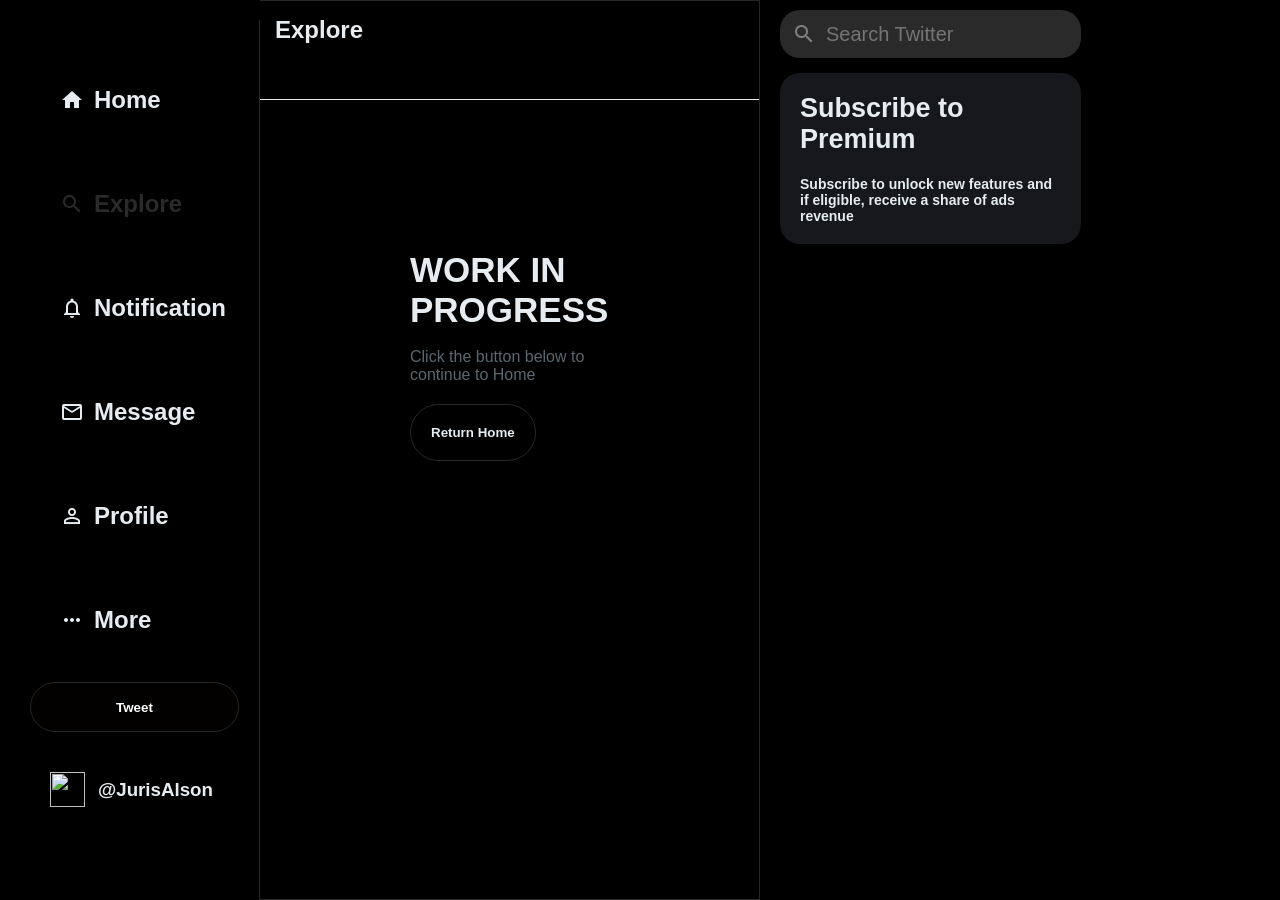
==== TwitterCloneUi/Explore.html @ dde91ad6 "update" ====
<!DOCTYPE html>
<html lang="en">
<head>
    <meta charset="UTF-8">
    <meta name="viewport" content="width=device-width, initial-scale=1.0">
    <title>Document</title>
    <link rel="stylesheet" href="Explore.css">
    <link href="https://fonts.googleapis.com/icon?family=Material+Icons" rel="stylesheet" />
    <link rel="stylesheet" href="https://cdnjs.cloudflare.com/ajax/libs/font-awesome/5.15.3/css/all.min.css"
          integrity="sha512-iBBXm8fW90+nuLcSKlbmrPcLa0OT92xO1BIsZ+ywDWZCvqsWgccV3gFoRBv0z+8dLJgyAHIhR35VZc2oM/gI1w=="
          crossorigin="anonymous"/>
</head>

<body>
    <div class="sidebar">
        <i class="fab fa-twitter"></i>
        <div class="sidebarOption">
            <span class="material-icons"> home </span>
            <a href="Home.html"><h2>Home</h2></a>
        </div>
    
        <div class="sidebarOption active">
            <span class="material-icons"> search </span>
            <h2>Explore</h2>
        </div>
    
        <div class="sidebarOption">
            <span class="material-icons"> notifications_none </span>
            <a href="Notification.html"><h2>Notification</h2></a>
        </div>
    
        <div class="sidebarOption">
            <span class="material-icons"> mail_outline </span>
            <a href="Messages.html"><h2>Message</h2></a>
        </div>
        
        <div class="sidebarOption">
            <span class="material-icons">perm_identity</span>
            <a href="Profile.html"><h2>Profile</h2></a>
        </div>
        
        <div class="sidebarOption">
            <span class="material-icons"> more_horiz </span>
            <h2>More</h2>
        </div>
    
        <button class="sidebar__tweet">Tweet</button>

        <div class="sidebarOption">
            <img class="logout"
              src="https://i.pinimg.com/originals/a6/58/32/a65832155622ac173337874f02b218fb.png"
            />
            <a href="login.html"><h3>@JurisAlson</h3></a>
        </div>
    </div>

    <div class="Messagesinfo">

        <div class="Explore">
            <h2>Explore</h2>
        </div>

        <div class="ExploreContent">
            <h3>WORK IN PROGRESS <br></h3>
            <br>
            <p>Click the button below to continue to Home</p>
            <a href="Home.html"><button class="btnmsg"> Return Home</button> </a>
        </div>

    </div>  
 

    
    <div class="widgets">
        <div class="widgets__input">
          <span class="material-icons widgets__searchIcon"> search </span>
          <input type="text" placeholder="Search Twitter" />
        </div>
  
        <div class="widgets__widgetContainer">
              <h2>Subscribe to Premium</h2>
              <br>
              <p>Subscribe to unlock new features and if eligible, receive a share of ads revenue</p>
        </div>
    </div> 
</body>
</body>
</html>
---- TwitterCloneUi/Explore.css ----
* {
    margin: 0;
    padding: 0;
    box-sizing: border-box;
    font-family: Arial, Helvetica, sans-serif;
}
body {
    background-color: #000000;
    display: flex;
    height: 100vh;
    max-width: 1300px;
    margin-left: auto;
    margin-right: auto;
    padding: 0 10px;
}
.sidebar {
    border-right: 1px solid #272727;
    flex: 0.2;
    background-color: black;
    min-width: 250px;
    margin-top: 20px;
    padding-left: 20px;
    padding-right: 20px;
}

.sidebarOption {
    margin-top: 20px;
    display: flex;
    align-items: center;
    cursor: pointer;
    padding: 20px;
    color: #e6ecf0;
    transition: background-color 100ms ease-out, color 100ms ease-out;
}

.sidebarOption:hover {
    background-color: #2A2A2A;
    border-radius: 30px;
}
.sidebarOption.active {
    color: #2A2A2A;
}
.sidebarOption a{
    text-decoration: none;
    color: #e6ecf0;
}
.sidebar__tweet {
    width: 100%;
    background-color: rgb(3, 0, 0);
    border: 1px solid #272727;
    color: white;
    font-weight: 900;
    border-radius: 30px;
    height: 50px;
    margin-top: 20px;
}
.sidebar__tweet:hover{
    background-color: #e6ecf0;
    color: #000000;
}
.logout {
    height: 35px;

    width: 35px;
    margin-right: 13px;
}
.material-icons{
    padding: 10px;
}

/* Widgets */
.widgets {
    background-color: #000000;
    flex: 0.3;
    display: flex;
    flex-direction: column;
}
.widgets__input {
    display: flex;
    align-items: center;
    background-color:#2A2A2A;
    padding: 2px;
    border-radius: 20px;
    margin-top: 10px;
    margin-left: 20px;
}
.widgets__input input {
    color: #e6ecf0;
    font-size: 20px;
    border: none;
    background-color:#2A2A2A;
}
.widgets__searchIcon {
    color: gray;
}
.widgets__widgetContainer {
    margin-top: 15px;
    margin-left: 20px;
    padding: 20px;
    background-color: #16181C;
    border-radius: 20px;
    color: #e6ecf0;
    font-size: 18px;
    font-weight: 800;
}

.widgets__widgetContainer{
    color: #e6ecf0;
    font-size: 18px;
    font-weight: 800;
}
.widgets__widgetContainer p{
    font-size: 14px;


}
.Messagesinfo{
    border-top:1px solid #272727 ;
    border-right:  1px solid #272727;
    border-bottom:  1px solid #272727;
    background-color: #000000;
    color: #e6ecf0;
    width: 500px;
}

.Explore {
    padding:15px;
    padding-bottom: 55px;
    border-bottom:1px solid #e6ecf0;
}

.ExploreContent {
    padding: 150px;
}
.Messagesinfo h3{
    font-size: 35px;
}
.Messagesinfo p{
    color:#5b676e;
}
.btnmsg{
    border: 1px solid #272727;
    background-color: #000000;
    color: #e6ecf0;
    margin-top: 20px;
    border-radius: 40px;
    padding: 20px;
    font-weight:900;
}
.btnmsg:hover {
    background-color: #e6ecf0;
    color: #000000;
}

.trending{
    color: #e6ecf0;
    margin-top: 15px;
    margin-left: 20px;
    background-color: #16181C;
    border-radius: 20px;
}
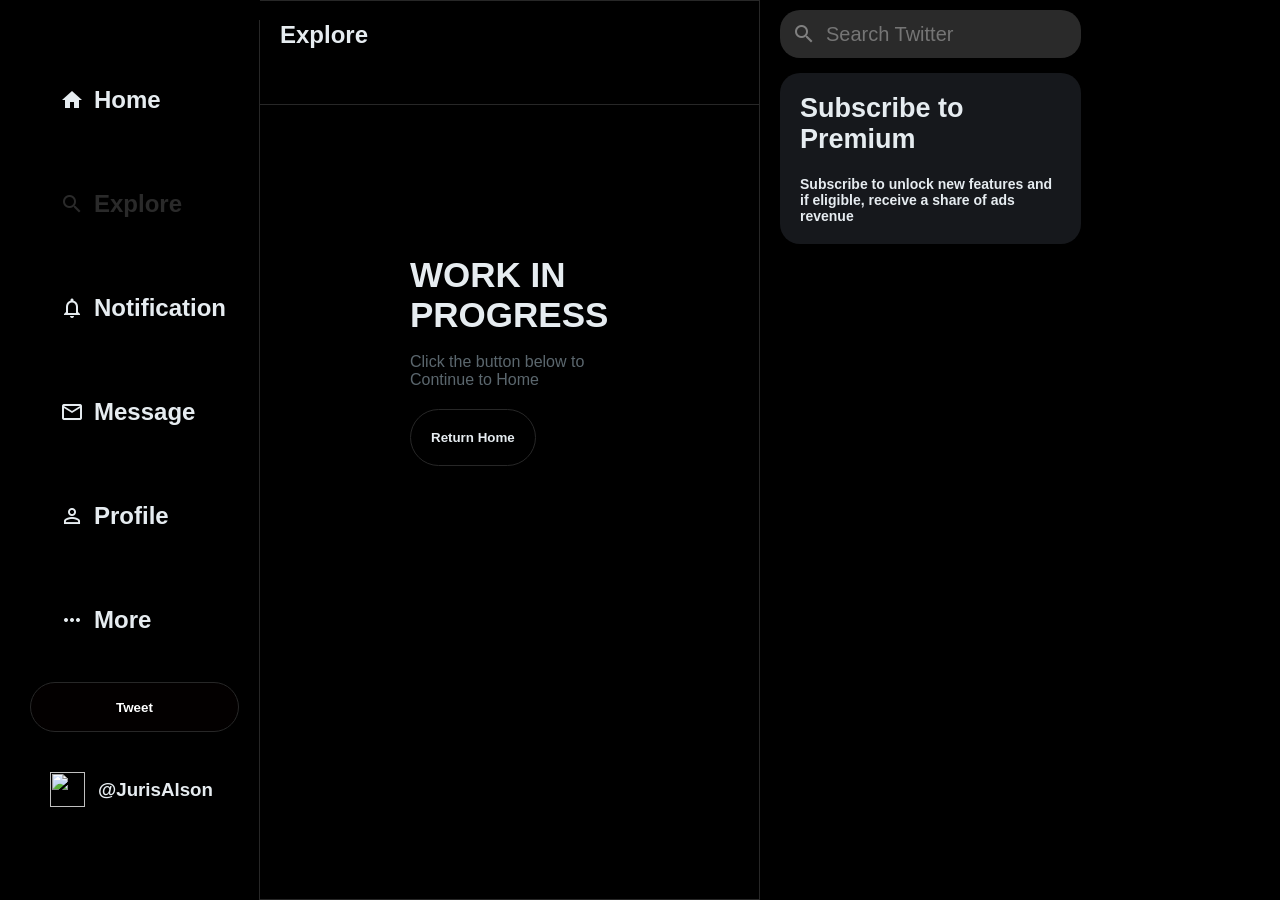
==== commit 67e1743b: "push" ====
--- a/TwitterCloneUi/Explore.html
+++ b/TwitterCloneUi/Explore.html
@@ -63,7 +63,7 @@
         <div class="ExploreContent">
             <h3>WORK IN PROGRESS <br></h3>
             <br>
-            <p>Click the button below to continue to Home</p>
+            <p>Click the button below to Continue to Home</p>
             <a href="Home.html"><button class="btnmsg"> Return Home</button> </a>
         </div>
 
--- a/TwitterCloneUi/Explore.css
+++ b/TwitterCloneUi/Explore.css
@@ -124,9 +124,9 @@
 }
 
 .Explore {
-    padding:15px;
+    padding:20px;
     padding-bottom: 55px;
-    border-bottom:1px solid #e6ecf0;
+    border-bottom: 1px solid #272727;
 }
 
 .ExploreContent {
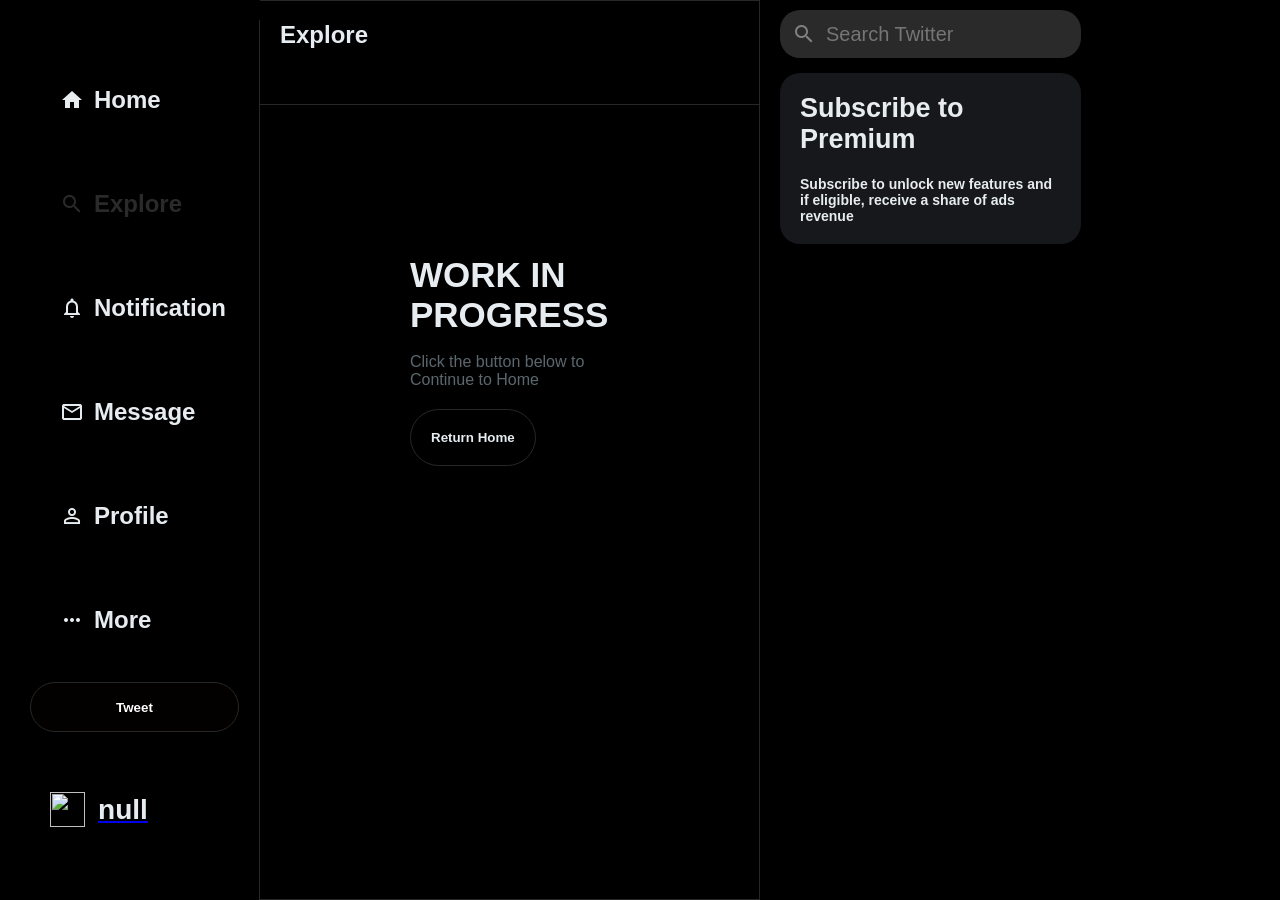
==== commit d250f014: "update" ====
--- a/TwitterCloneUi/Explore.html
+++ b/TwitterCloneUi/Explore.html
@@ -46,12 +46,12 @@
     
         <button class="sidebar__tweet">Tweet</button>
 
-        <div class="sidebarOption">
-            <img class="logout"
-              src="https://i.pinimg.com/originals/a6/58/32/a65832155622ac173337874f02b218fb.png"
-            />
-            <a href="login.html"><h3>@JurisAlson</h3></a>
-        </div>
+        <a href="login.html">
+            <div class="usernamelogout">
+                <img class="logout" src="https://i.pinimg.com/originals/a6/58/32/a65832155622ac173337874f02b218fb.png" />
+                <h2 id="nav-user">Username</h2>
+            </div>
+          </a>
     </div>
 
     <div class="Messagesinfo">
@@ -83,6 +83,8 @@
               <p>Subscribe to unlock new features and if eligible, receive a share of ads revenue</p>
         </div>
     </div> 
+
+    <script src="Home.js"></script>  
 </body>
 </body>
 </html>
--- a/TwitterCloneUi/Explore.css
+++ b/TwitterCloneUi/Explore.css
@@ -57,7 +57,26 @@
 .sidebar__tweet:hover{
     background-color: #e6ecf0;
     color: #000000;
+    cursor: pointer;
 }
+
+.usernamelogout{
+    color: #e6ecf0;
+    text-decoration: none;
+    margin-top: 40px;
+    display: flex;
+    align-items: center;
+    cursor: pointer;
+    padding: 20px;
+    
+}
+
+.usernamelogout:hover{
+    background-color: #2A2A2A;
+    border-radius: 30px;
+    transition: .5s;
+}
+
 .logout {
     height: 35px;
 
@@ -150,6 +169,7 @@
 .btnmsg:hover {
     background-color: #e6ecf0;
     color: #000000;
+    cursor: pointer;
 }
 
 .trending{
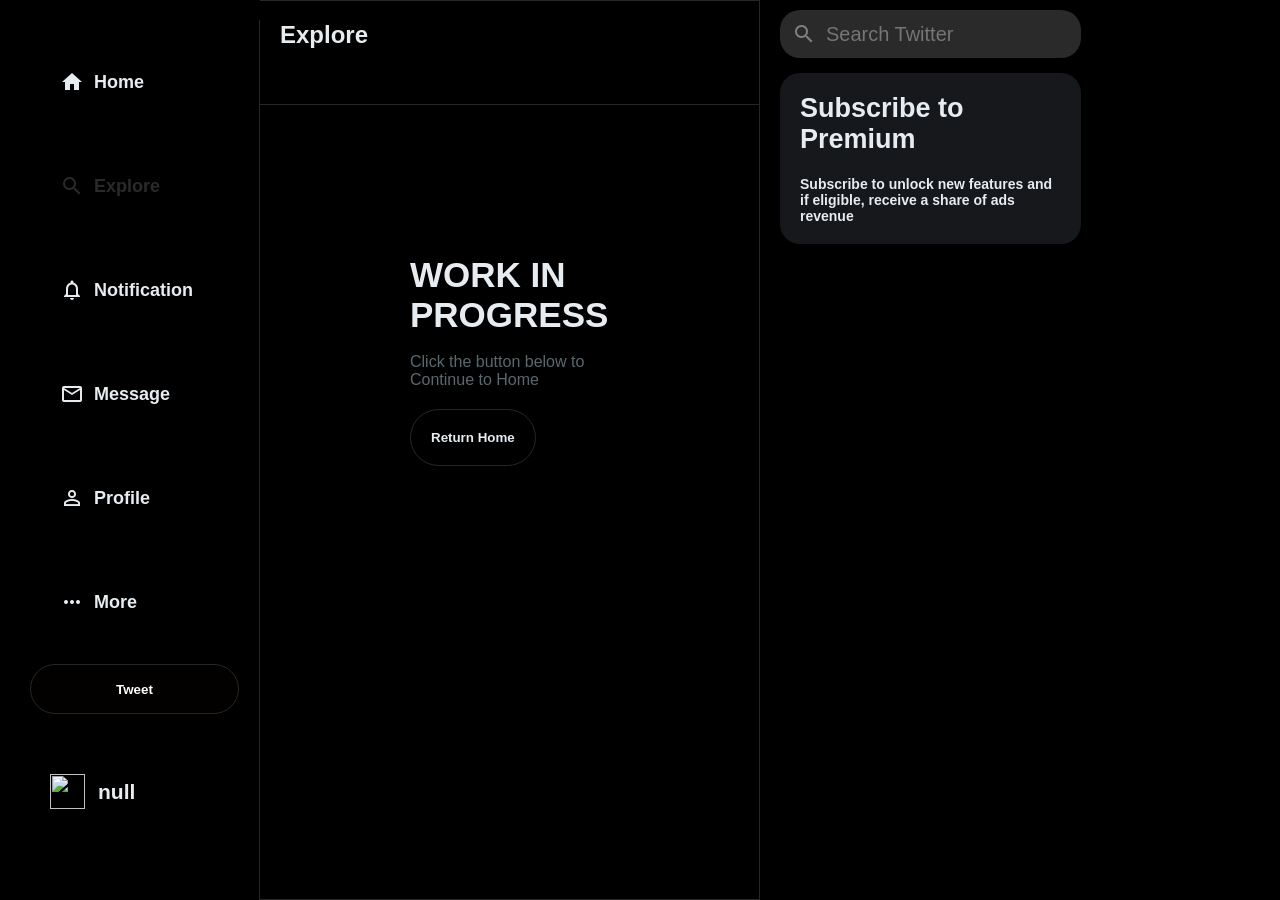
==== commit 3e0e8e8d: "push" ====
--- a/TwitterCloneUi/Explore.html
+++ b/TwitterCloneUi/Explore.html
@@ -3,7 +3,7 @@
 <head>
     <meta charset="UTF-8">
     <meta name="viewport" content="width=device-width, initial-scale=1.0">
-    <title>Document</title>
+    <title>Explore</title>
     <link rel="stylesheet" href="Explore.css">
     <link href="https://fonts.googleapis.com/icon?family=Material+Icons" rel="stylesheet" />
     <link rel="stylesheet" href="https://cdnjs.cloudflare.com/ajax/libs/font-awesome/5.15.3/css/all.min.css"
@@ -13,7 +13,6 @@
 
 <body>
     <div class="sidebar">
-        <i class="fab fa-twitter"></i>
         <div class="sidebarOption">
             <span class="material-icons"> home </span>
             <a href="Home.html"><h2>Home</h2></a>
--- a/TwitterCloneUi/Explore.css
+++ b/TwitterCloneUi/Explore.css
@@ -14,6 +14,10 @@
     padding: 0 10px;
 }
 .sidebar {
+    text-decoration: none;
+    color: #e6ecf0;
+    font-weight: 900;
+    font-size: 12px;
     border-right: 1px solid #272727;
     flex: 0.2;
     background-color: black;
@@ -22,7 +26,6 @@
     padding-left: 20px;
     padding-right: 20px;
 }
-
 .sidebarOption {
     margin-top: 20px;
     display: flex;
@@ -32,17 +35,16 @@
     color: #e6ecf0;
     transition: background-color 100ms ease-out, color 100ms ease-out;
 }
-
-.sidebarOption:hover {
+.sidebarOption:hover:not(.active){
     background-color: #2A2A2A;
     border-radius: 30px;
+    transition: .5s;
 }
 .sidebarOption.active {
     color: #2A2A2A;
 }
-.sidebarOption a{
-    text-decoration: none;
-    color: #e6ecf0;
+.sidebarOption.active:hover {
+    transition: none;
 }
 .sidebar__tweet {
     width: 100%;
@@ -54,11 +56,26 @@
     height: 50px;
     margin-top: 20px;
 }
-.sidebar__tweet:hover{
+.sidebar__tweet:hover {
     background-color: #e6ecf0;
     color: #000000;
+    transition: .5s;
     cursor: pointer;
 }
+.sidebarExit{
+    color: #e6ecf0;
+    text-decoration: none;
+    margin-top: 40px;
+    display: flex;
+    align-items: center;
+    cursor: pointer;
+    padding: 20px;
+}
+a{
+    text-decoration: none;
+    color: #e6ecf0;
+}
+
 
 .usernamelogout{
     color: #e6ecf0;
@@ -75,6 +92,7 @@
     background-color: #2A2A2A;
     border-radius: 30px;
     transition: .5s;
+    
 }
 
 .logout {
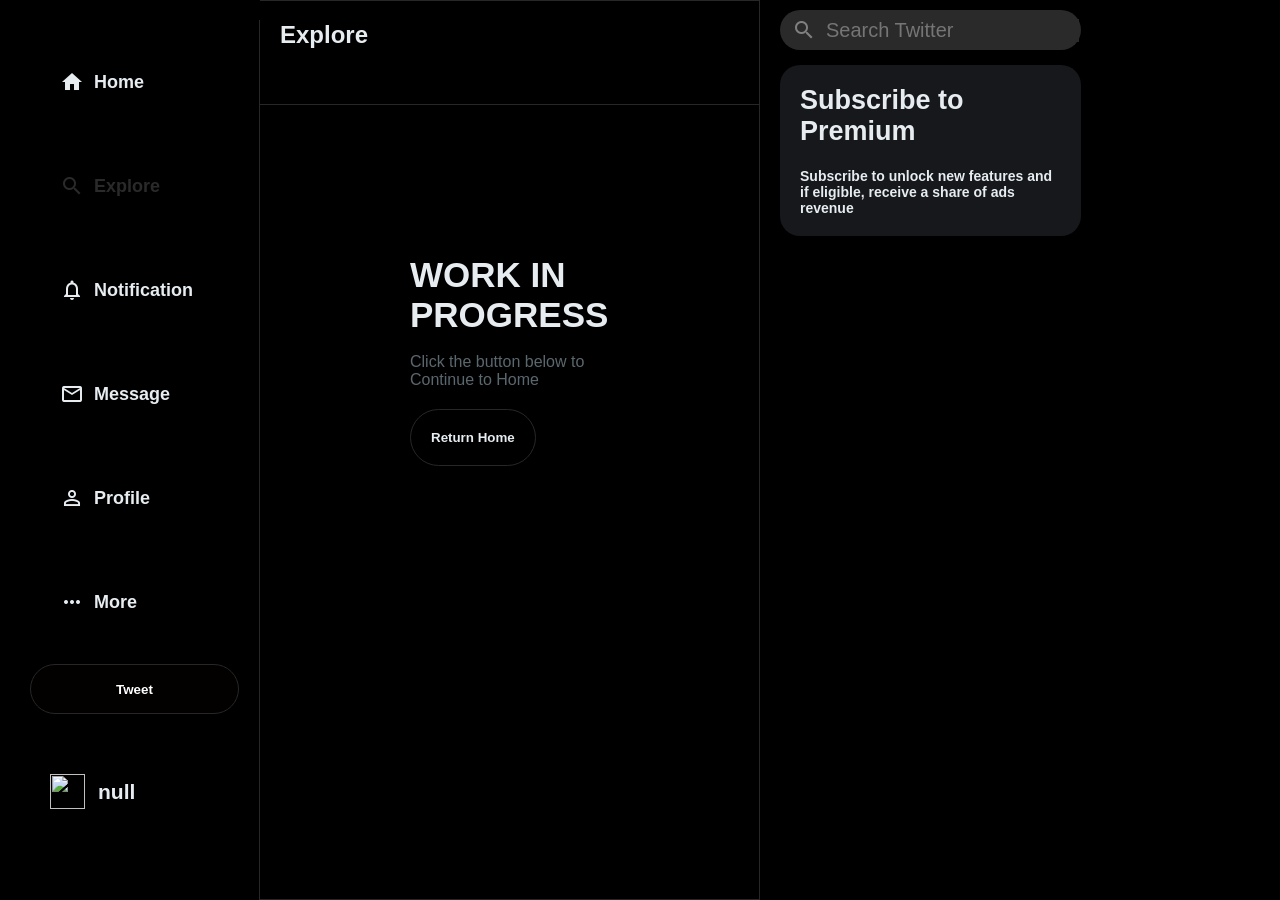
==== commit 964017a2: "update" ====
--- a/TwitterCloneUi/Explore.html
+++ b/TwitterCloneUi/Explore.html
@@ -45,7 +45,7 @@
     
         <button class="sidebar__tweet">Tweet</button>
 
-        <a href="login.html">
+        <a href="index.html">
             <div class="usernamelogout">
                 <img class="logout" src="https://i.pinimg.com/originals/a6/58/32/a65832155622ac173337874f02b218fb.png" />
                 <h2 id="nav-user">Username</h2>
--- a/TwitterCloneUi/Explore.css
+++ b/TwitterCloneUi/Explore.css
@@ -113,6 +113,7 @@
     flex-direction: column;
 }
 .widgets__input {
+    height: 40px;
     display: flex;
     align-items: center;
     background-color:#2A2A2A;
@@ -188,6 +189,7 @@
     background-color: #e6ecf0;
     color: #000000;
     cursor: pointer;
+    transition: .5s;
 }
 
 .trending{
